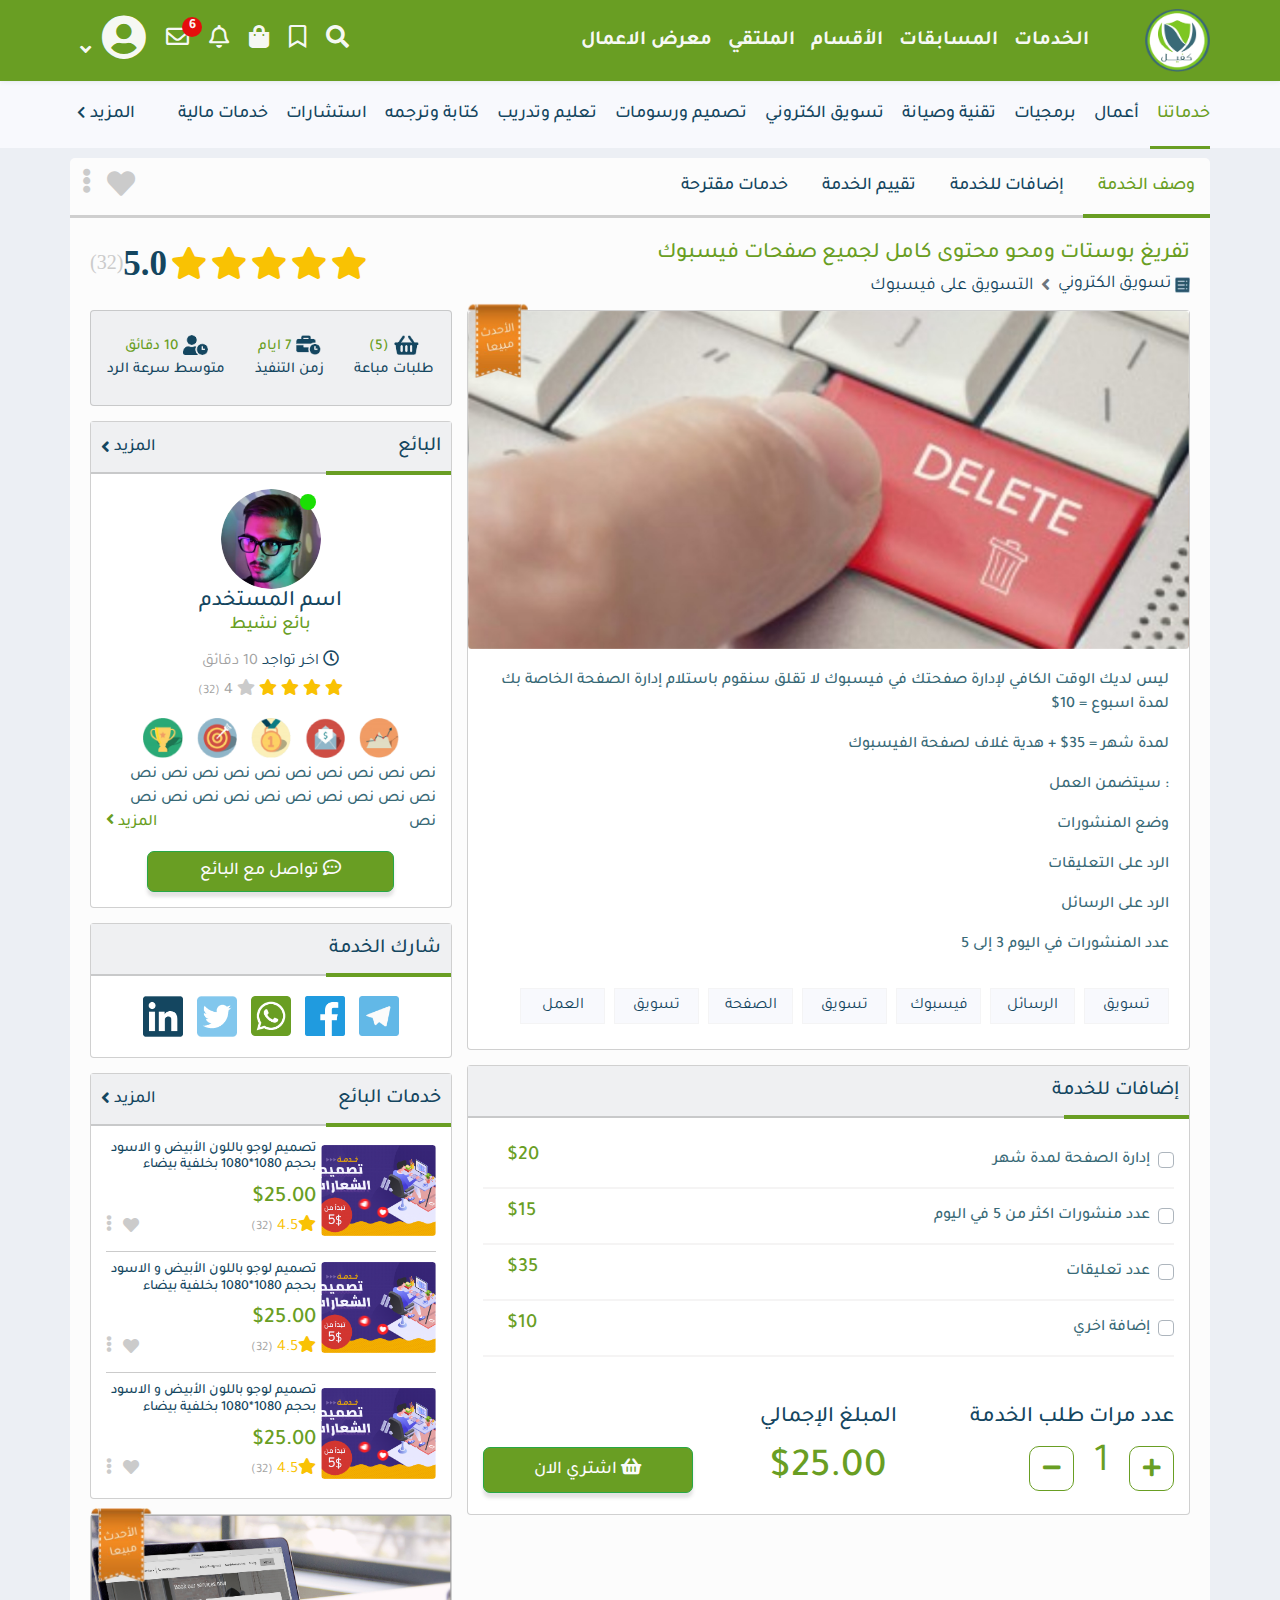
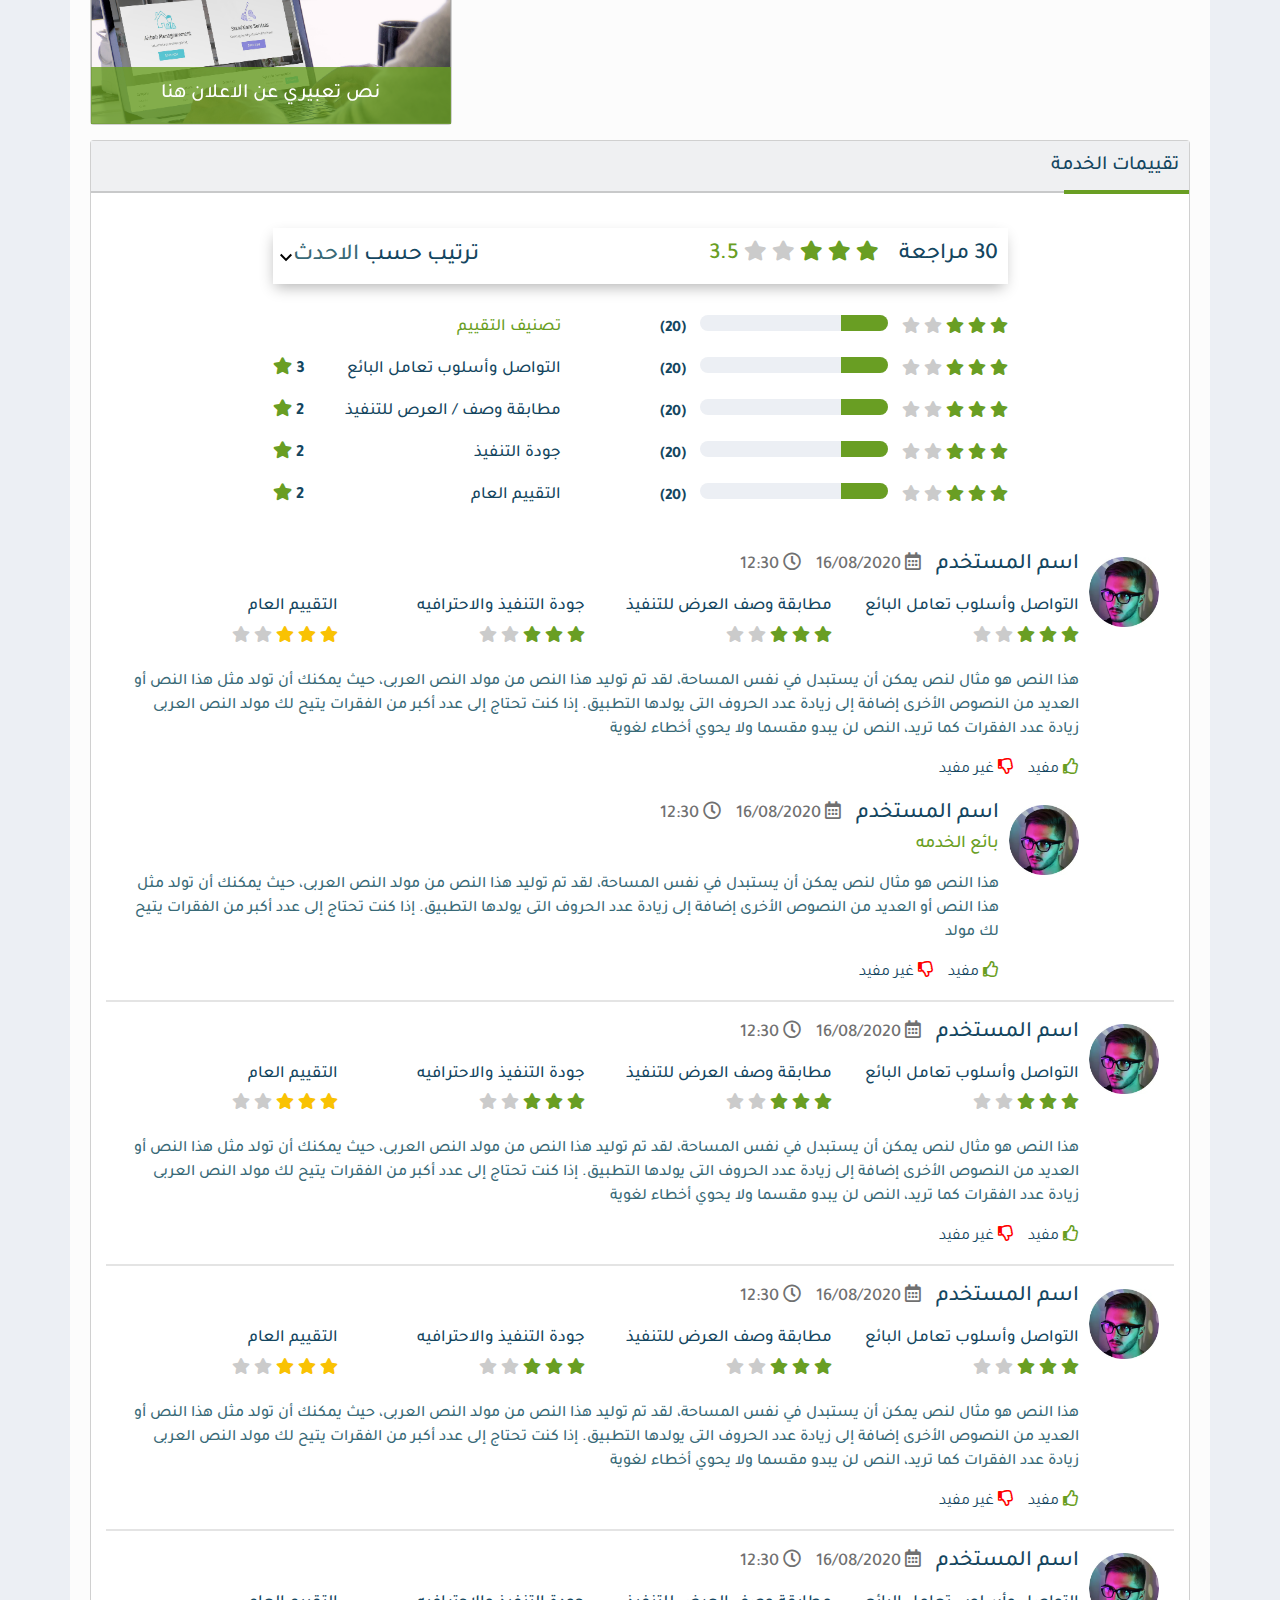
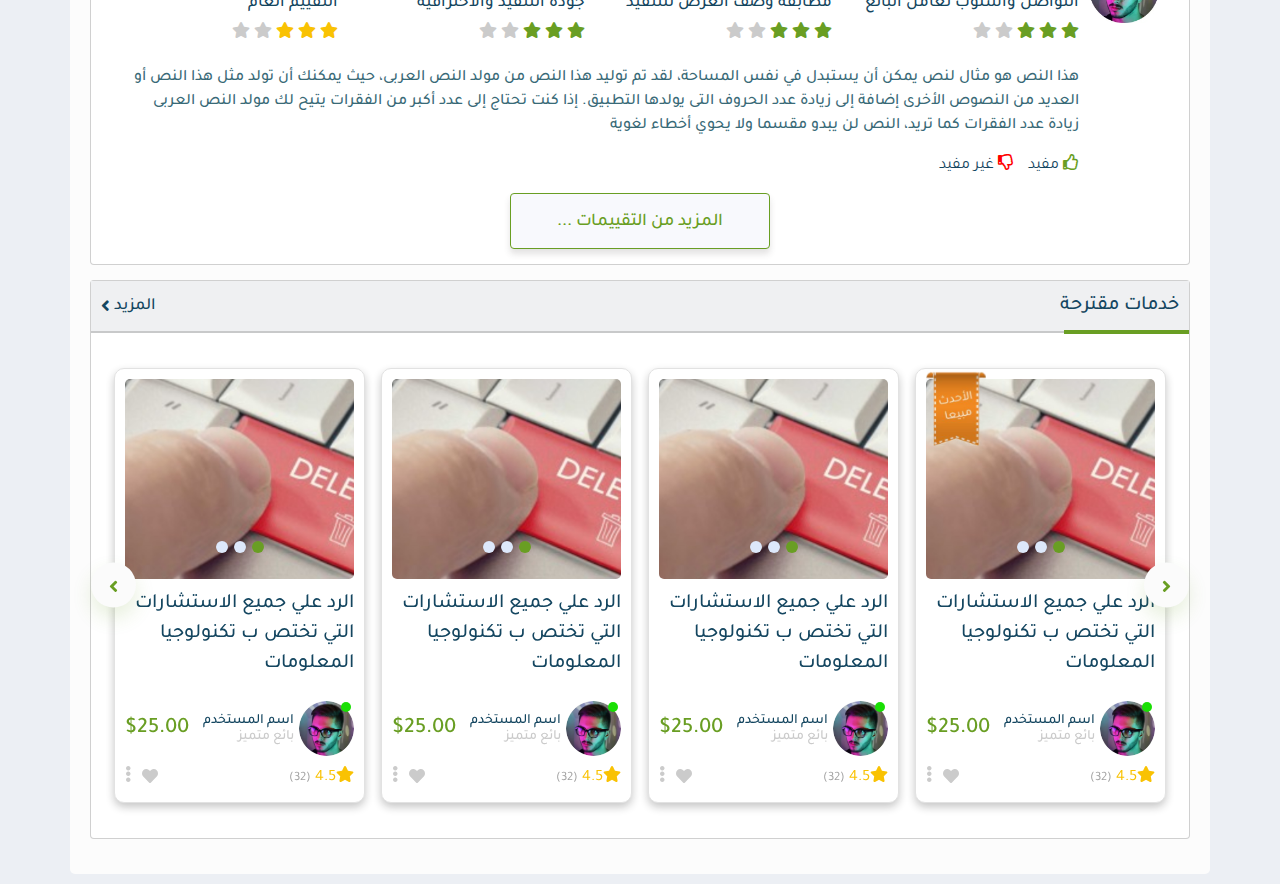
==== index.html @ f93103bc "details page files" ====
<!doctype html>
<html lang="en">

<head>
    <!-- Required meta tags -->
    <meta charset="utf-8">
    <meta name="viewport" content="width=device-width, initial-scale=1, shrink-to-fit=no">

    <!-- Bootstrap CSS -->

    <link rel="stylesheet" href="css/bootstrap.min.css">
    <link rel="stylesheet" href="css/bootstrap-rtl.css">
    <link rel="stylesheet" href="css/all.css">
    <link rel="stylesheet" href="css/slick.css">
    <link rel="stylesheet" href="css/slick-theme.css">
    <link rel="stylesheet" href="css/animate.css">
    <link rel="stylesheet" href="sass/style.css">
    <title>كفيل</title>

</head>

<body>
    <!-- start top menu section -->
    <div class="top-menu">
        <nav class="navbar navbar-expand-lg navbar-light bg-light">
            <div class="container">
                <a class="navbar-brand" href="#"><img src="images/logo.png" class="logo"></a>
                <button class="navbar-toggler" type="button" data-toggle="collapse" data-target="#navbarSupportedContent" aria-controls="navbarSupportedContent" aria-expanded="false" aria-label="Toggle navigation">
              <span class="navbar-toggler-icon"></span>
            </button>

                <div class="collapse navbar-collapse" id="navbarSupportedContent">
                    <ul class="navbar-nav ">
                        <li class="nav-item active">
                            <a class="nav-link" href="#">الخدمات <span class="sr-only">(current)</span></a>
                        </li>
                        <li class="nav-item">
                            <a class="nav-link" href="#">المسابقات</a>
                        </li>
                        <li class="nav-item">
                            <a class="nav-link" href="#">الأقسام</a>
                        </li>
                        <li class="nav-item">
                            <a class="nav-link" href="#">الملتقي</a>
                        </li>
                        <li class="nav-item">
                            <a class="nav-link" href="#">معرض الاعمال</a>
                        </li>
                    </ul>
                    <ul class="navbar-nav mr-auto align-items-center">
                        <li class="nav-item">
                            <a class="nav-link search-icon" href="#">
                                <i class="fas fa-search tooltip-icon" data-toggle="tooltip" data-placement="bottom" data-original-title="بحث"></i></a>

                        </li>
                        <li class="nav-item">
                            <a class="nav-link" href="#"><i class="far fa-bookmark tooltip-icon" data-toggle="tooltip" data-placement="bottom" title="الطلبات الوارده"></i></a>
                        </li>
                        <li class="nav-item">
                            <a class="nav-link" href="#"><i class="fas fa-shopping-bag tooltip-icon" data-toggle="tooltip" data-placement="bottom" title="المشتريات"></i></a>
                        </li>
                        <li class="nav-item">
                            <a class="nav-link" href="#"><i class="far fa-bell tooltip-icon" data-toggle="tooltip" data-placement="bottom" title="اشعارات"></i></a>
                        </li>
                        <li class="nav-item">
                            <a class="nav-link" href="#"><i class="far fa-envelope tooltip-icon" data-toggle="tooltip" data-placement="bottom" title="رسائل"></i> <span class="cart-num">6</span></a>
                        </li>
                        <li class="nav-item dropdown">
                            <a class="nav-link dropdown-toggle" href="#" id="navbarDropdown" role="button" data-toggle="dropdown" aria-haspopup="true" aria-expanded="false">
                                <i class="fas fa-user-circle tooltip-icon fa-2x" data-toggle="tooltip" data-placement="bottom" title="قائمة الرسائل"></i> <i class="fas fa-angle-down"></i>
                            </a>
                            <div class="dropdown-menu" aria-labelledby="navbarDropdown">
                                <a class="dropdown-item" href="#"><i class="fas fa-desktop"></i> لوحة التحكم</a>
                                <a class="dropdown-item" href="#"><i class="fas fa-cog"></i> اعدادات الحساب</a>
                                <a class="dropdown-item" href="#"><i class="fas fa-dollar-sign"></i>  الاعدادات الماليه</a>
                                <a class="dropdown-item" href="#"><i class="fas fa-file-invoice-dollar"></i>  التسويق بالعموله</a>
                                <a class="dropdown-item" href="#"><i class="fas fa-user"></i>  تذاكر الدعم الفنى</a>
                                <a class="dropdown-item" href="#"><i class="fas fa-plus-square"></i> اضافة خدمه </a>
                                <a class="dropdown-item" href="#"><i class="fas fa-microphone"></i>  اعلن عن الخدمه</a>
                                <a class="dropdown-item" href="#"><i class="fas fa-star"></i>  المفضله</a>
                                <a class="dropdown-item" href="#"><i class="fas fa-sign-in-alt"></i>  تسجيل الخروج</a>
                            </div>
                        </li>
                    </ul>
                </div>
            </div>
        </nav>
    </div>
    <!-- end top menu section -->

    <!-- start search form block -->
    <div class="search-form">
        <div class="container">
            <form>
                <div class="row form-group mx-0">
                    <div class="col px-0">
                        <input type="text" class="form-control" placeholder="إبحث عن الموضوع .... ">
                    </div>
                    <div class="col-md-2 col-5 px-0">
                        <div class="search-select" style="width:100%;">
                            <select>
                              <option value="0">&#xf2b9;  كل المواضيع</option>
                              <option value="1">&#xf2b9; اعمال</option>
                              <option value="2">&#xf2b9; برمجيات</option>
                              <option value="3">&#xf2b9; تقنيه وصيانه</option>
                              <option value="4">&#xf2b9; تسويق الكترونى</option>
                              <option value="5">&#xf2b9; تصميم ورسومات</option>
                              <option value="6">&#xf2b9; تعليم وتدريب</option>
                              <option value="7">&#xf2b9; كتابه وترجمه</option>
                              <option value="8">&#xf2b9; استشارات</option>
                              <option value="9">&#xf2b9; خدمات ماليه</option>
                            </select>
                        </div>
                    </div>
                    <div class="col-auto  px-0">
                        <button type="submit" class="btn btn-success"><i class="fas fa-search"></i></button>
                    </div>
                </div>
            </form>
        </div>
    </div>
    <!-- end search form block -->

    <!-- start main menu section -->
    <section class="main-menu">
        <div class="container">
            <ul>
                <li class="active"><a href="#">خدماتنا</a></li>
                <li><a href="#">أعمال</a></li>
                <li><a href="#">برمجيات</a></li>
                <li><a href="#">تقنية وصيانة</a></li>
                <li><a href="#">تسويق الكتروني</a></li>
                <li><a href="#">تصميم ورسومات</a></li>
                <li><a href="#">تعليم وتدريب</a></li>
                <li><a href="#">كتابة وترجمه</a></li>
                <li><a href="#">استشارات</a></li>
                <li><a href="#">خدمات مالية</a></li>
                <li class="dropdown larg-menu">
                    <a class="dropdown-toggle" href="#" role="button" id="dropdownMenuLink" data-toggle="dropdown" aria-haspopup="true" aria-expanded="false">
                            المزيد<i class="fas fa-chevron-left"></i>
                        </a>

                    <div class="dropdown-menu" aria-labelledby="dropdownMenuLink">
                        <a class="dropdown-item" href="#">تصنيف</a>
                        <a class="dropdown-item" href="#"> تصنيف</a>
                        <a class="dropdown-item" href="#"> تصنيف</a>
                        <a class="dropdown-item" href="#">تصنيف</a>
                    </div>
                </li>

            </ul>
        </div>
    </section>
    <!-- end main menu section -->

    <!-- start section service details -->
    <section class="service-details">
        <div class="container">
            <div class="service-container">
                <div class="tabs-head">
                    <ul>
                        <li class="active"><a href="#">وصف  الخدمة</a></li>
                        <li><a href="#add-to-service">إضافات للخدمة</a></li>
                        <li><a href="#service-reviw">تقييم الخدمة</a></li>
                        <li><a href="#suggest-serv">خدمات مقترحة</a></li>
                    </ul>
                    <div class="float-left">
                        <i class="fas fa-heart"></i>
                        <div class="dropdown">
                            <a class="btn btn-secondary dropdown-toggle" href="#" role="button" id="dropdownMenuLink" data-toggle="dropdown" aria-haspopup="true" aria-expanded="false">
                                <i class="fas fa-ellipsis-v"></i>
                            </a>

                            <div class="dropdown-menu" aria-labelledby="dropdownMenuLink">
                                <a class="dropdown-item" href="#"><i class="fas fa-heart"></i> المفضله</a>
                                <a class="dropdown-item" href="#"><i class="fas fa-plus"></i> قائمة جديدة</a>

                            </div>
                        </div>
                    </div>
                </div>
                <div class="box-content">
                    <div class="service-name">
                        <div class="right">
                            <div class="title">تفريغ بوستات ومحو محتوى كامل لجميع صفحات فيسبوك </div>
                            <!-- start page breadcrumb -->
                            <nav aria-label="breadcrumb">
                                <ol class="breadcrumb">
                                    <li class="breadcrumb-item"><a href="#"><i class="fa fa-"></i> تسويق الكتروني</a></li>
                                    <li class="breadcrumb-item active" aria-current="page">التسويق على فيسبوك</li>
                                </ol>
                            </nav>
                            <!-- start page breadcrumb -->
                        </div>

                        <!-- start service rate -->
                        <div class="float-left">
                            <div class="serv-rate">
                                <i class="fas fa-star fa-2x"></i>
                                <i class="fas fa-star fa-2x"></i>
                                <i class="fas fa-star fa-2x"></i>
                                <i class="fas fa-star fa-2x"></i>
                                <i class="fas fa-star fa-2x"></i>
                                <span class="rate-num">5.0<small>(32)</small></span>
                            </div>
                        </div>
                        <!-- end service rate -->
                    </div>
                    <div class="row">

                        <div class="col-lg-8 col-md-9 col-12">
                            <!-- start service box block -->
                            <div class="serv-block">
                                <span class="sale-icon"><img src="images/sale.png"></span>
                                <div id="main-slide" class="carousel slide carousel-fade" data-ride="carousel">
                                    <div class="carousel-inner">
                                        <div class="carousel-item active">
                                            <img src="images/slide.jpg" class="d-block w-100" alt="">
                                        </div>
                                        <div class="carousel-item">
                                            <img src="images/slide.jpg" class="d-block w-100" alt="">
                                        </div>
                                        <div class="carousel-item">
                                            <img src="images/slide.jpg" class="d-block w-100" alt="">
                                        </div>
                                    </div>
                                    <a class="carousel-control-prev" href="#main-slide" role="button" data-slide="prev">
                                        <i class="fas fa-angle-right"></i>
                                        <span class="sr-only">Previous</span>
                                    </a>
                                    <a class="carousel-control-next" href="#main-slide" role="button" data-slide="next">
                                        <i class="fas fa-angle-left"></i>
                                        <span class="sr-only">Next</span>
                                    </a>
                                </div>
                                <div class="content">
                                    <p>
                                        ليس لديك الوقت الكافي لإدارة صفحتك في فيسبوك لا تقلق سنقوم باستلام إدارة الصفحة الخاصة بك لمدة اسبوع = 10$
                                    </p>
                                    <p>لمدة شهر = 35$ + هدية غلاف لصفحة الفيسبوك</p>
                                    <p>: سيتضمن العمل</p>
                                    <p>وضع المنشورات</p>
                                    <p>الرد على التعليقات</p>
                                    <p>الرد على الرسائل</p>
                                    <p>عدد المنشورات في اليوم 3 إلى 5</p>
                                    <div class="seo-words">
                                        <span>تسويق</span>
                                        <span>الرسائل</span>
                                        <span>فيسبوك </span>
                                        <span>تسويق</span>
                                        <span>الصفحة</span>
                                        <span>تسويق</span>
                                        <span>العمل</span>
                                    </div>
                                </div>
                            </div>
                            <!-- end service box block -->

                            <!-- start service box block -->
                            <div class="serv-block" id="add-to-service">
                                <div class="serv-head">إضافات للخدمة</div>
                                <div class="serv-content">
                                    <form>
                                        <div class="custom-control custom-checkbox">
                                            <input type="checkbox" class="custom-control-input" id="serv1">
                                            <label class="custom-control-label" for="serv1">إدارة الصفحة لمدة شهر <span class="float-left">$20</span></label>
                                        </div>
                                        <div class="custom-control custom-checkbox">
                                            <input type="checkbox" class="custom-control-input" id="serv2">
                                            <label class="custom-control-label" for="serv2">عدد منشورات اكثر من 5 في اليوم <span class="float-left">$15</span></label>
                                        </div>
                                        <div class="custom-control custom-checkbox">
                                            <input type="checkbox" class="custom-control-input" id="serv3">
                                            <label class="custom-control-label" for="serv3">عدد تعليقات <span class="float-left">$35</span></label>
                                        </div>
                                        <div class="custom-control custom-checkbox">
                                            <input type="checkbox" class="custom-control-input" id="serv4">
                                            <label class="custom-control-label" for="serv4">إضافة اخري <span class="float-left">$10</span></label>
                                        </div>
                                        <div class="row pt-5 align-items-center">
                                            <div class="col-md-4  col-12">
                                                <h3>عدد مرات طلب الخدمة</h3>
                                                <div class="add-serv">
                                                    <span class="add-more">
                                                    <span class="qt-plus"><i class="fas fa-plus"></i></span>
                                                    <span class="qt">1</span>
                                                    <span class="qt-minus"><i class="fas fa-minus"></i></span>
                                                    </span>
                                                </div>
                                            </div>
                                            <div class="col-md-4  col-12 text-center">
                                                <h3>المبلغ الإجمالي</h3>
                                                <div class="price">$25.00</div>
                                            </div>
                                            <div class="col-md-4  col-12 no-title">
                                                <button type="submit" class="btn btn-success w-100"><i class="fas fa-shopping-basket"></i> اشتري الان</button>
                                            </div>
                                        </div>
                                    </form>
                                </div>
                            </div>
                            <!-- end service box block -->
                        </div>
                        <div class="col-lg-4 col-md-3 col-12 pr-md-0">
                            <div class="serv-block bg-dark py-md-4 py-3 ">
                                <div class="row mx-0 small-gap justify-content-center">
                                    <div class="col-auto">
                                        <div class="serv-deadline">
                                            <img src="images/bag.png"><span>(5)</span>
                                            <span class="w-100">طلبات مباعة</span>
                                        </div>
                                    </div>
                                    <div class="col-auto">
                                        <div class="serv-deadline">
                                            <img src="images/time.png"><span>7 ايام</span>
                                            <span class="w-100">زمن التنفيذ</span>
                                        </div>
                                    </div>
                                    <div class="col-auto">
                                        <div class="serv-deadline">
                                            <img src="images/user-time.png"><span>10 دقائق</span>
                                            <span class="w-100">متوسط سرعة الرد</span>
                                        </div>
                                    </div>
                                </div>
                            </div>
                            <div class="serv-block ">
                                <div class="serv-head">
                                    البائع <span class="float-left">المزيد <i class="fas fa-angle-left"></i></span>
                                </div>
                                <div class="serv-content text-center">
                                    <div class="user-img">
                                        <span class="relative">
                                        <img src="images/img.jpg"><span class="active"></span>
                                        </span>
                                    </div>
                                    <h3>اسم المستخدم <span class="user-type">بائع نشيط</span></h3>

                                    <div class="time-active">
                                        <i class="far fa-clock"></i> اخر تواجد <span>10 دقائق</span>
                                    </div>
                                    <div class="freelancer-rate">
                                        <i class="fas fa-star"></i>
                                        <i class="fas fa-star"></i>
                                        <i class="fas fa-star"></i>
                                        <i class="fas fa-star"></i>
                                        <i class="fas fa-star gray"></i>
                                        <span>4 <small>(32)</small></span>
                                    </div>
                                    <div class="qualified">
                                        <img src="images/icon1.png" data-toggle="tooltip" data-placement="bottom" data-original-title="وصف">
                                        <img src="images/icon2.png" data-toggle="tooltip" data-placement="bottom" data-original-title="وصف">
                                        <img src="images/icon3.png" data-toggle="tooltip" data-placement="bottom" data-original-title="وصف">
                                        <img src="images/icon4.png" data-toggle="tooltip" data-placement="bottom" data-original-title="وصف">
                                        <img src="images/icon5.png" data-toggle="tooltip" data-placement="bottom" data-original-title="وصف">
                                    </div>
                                    <p class="text-right">
                                        نص نص نص نص نص نص نص نص نص نص نص نص نص نص نص نص نص نص نص نص نص
                                        <a href="#" class="float-left">المزيد <i class="fas fa-angle-left"></i></a>
                                    </p>
                                    <a href="#" class="btn btn-success w-75"><i class="far fa-comment-dots"></i> تواصل مع البائع</a>
                                </div>
                            </div>
                            <div class="serv-block">
                                <div class="serv-head">
                                    شارك الخدمة
                                </div>
                                <div class="serv-content text-center share-icons">
                                    <img src="images/telegram.png">
                                    <img src="images/face.png">
                                    <img src="images/whats.png">
                                    <img src="images/twitter.png">
                                    <img src="images/linked.png">
                                </div>
                            </div>
                            <div class="serv-block">
                                <div class="serv-head">
                                    خدمات البائع <span class="float-left">المزيد <i class="fas fa-angle-left"></i></span>
                                </div>
                                <div class="serv-content">
                                    <div class="freelancer-serv">
                                        <div class="row align-items-center">
                                            <div class="col-auto">
                                                <img src="images/img2.png">
                                            </div>
                                            <div class="col">
                                                <h4>تصميم لوجو باللون الأبيض و الاسود بحجم 1080*1080 بخلفية بيضاء</h4>
                                                <span class="price">$25.00</span>
                                                <div class="serv-rate">
                                                    <i class="fas fa-star"></i>4.5 <small>(32)</small>
                                                    <div class="float-left">
                                                        <i class="fas fa-heart"></i>
                                                        <div class="dropdown">
                                                            <a class="btn btn-secondary dropdown-toggle" href="#" role="button" id="dropdownMenuLink" data-toggle="dropdown" aria-haspopup="true" aria-expanded="false">
                                                                <i class="fas fa-ellipsis-v"></i>
                                                            </a>

                                                            <div class="dropdown-menu" aria-labelledby="dropdownMenuLink">
                                                                <a class="dropdown-item" href="#"><i class="fas fa-heart"></i> المفضله</a>
                                                                <a class="dropdown-item" href="#"><i class="fas fa-plus"></i> قائمة جديدة</a>

                                                            </div>
                                                        </div>
                                                    </div>

                                                </div>
                                            </div>
                                        </div>
                                    </div>
                                    <div class="freelancer-serv">
                                        <div class="row">
                                            <div class="col-auto">
                                                <img src="images/img2.png">
                                            </div>
                                            <div class="col">
                                                <h4>تصميم لوجو باللون الأبيض و الاسود بحجم 1080*1080 بخلفية بيضاء</h4>
                                                <span class="price">$25.00</span>
                                                <div class="serv-rate">
                                                    <i class="fas fa-star"></i>4.5 <small>(32)</small>
                                                    <div class="float-left">
                                                        <i class="fas fa-heart"></i>
                                                        <div class="dropdown">
                                                            <a class="btn btn-secondary dropdown-toggle" href="#" role="button" id="dropdownMenuLink" data-toggle="dropdown" aria-haspopup="true" aria-expanded="false">
                                                                <i class="fas fa-ellipsis-v"></i>
                                                            </a>

                                                            <div class="dropdown-menu" aria-labelledby="dropdownMenuLink">
                                                                <a class="dropdown-item" href="#"><i class="fas fa-heart"></i> المفضله</a>
                                                                <a class="dropdown-item" href="#"><i class="fas fa-plus"></i> قائمة جديدة</a>

                                                            </div>
                                                        </div>
                                                    </div>

                                                </div>
                                            </div>
                                        </div>
                                    </div>
                                    <div class="freelancer-serv">
                                        <div class="row align-items-center">
                                            <div class="col-auto">
                                                <img src="images/img2.png">
                                            </div>
                                            <div class="col">
                                                <h4>تصميم لوجو باللون الأبيض و الاسود بحجم 1080*1080 بخلفية بيضاء</h4>
                                                <span class="price">$25.00</span>
                                                <div class="serv-rate">
                                                    <i class="fas fa-star"></i>4.5 <small>(32)</small>
                                                    <div class="float-left">
                                                        <i class="fas fa-heart"></i>
                                                        <div class="dropdown">
                                                            <a class="btn btn-secondary dropdown-toggle" href="#" role="button" id="dropdownMenuLink" data-toggle="dropdown" aria-haspopup="true" aria-expanded="false">
                                                                <i class="fas fa-ellipsis-v"></i>
                                                            </a>

                                                            <div class="dropdown-menu" aria-labelledby="dropdownMenuLink">
                                                                <a class="dropdown-item" href="#"><i class="fas fa-heart"></i> المفضله</a>
                                                                <a class="dropdown-item" href="#"><i class="fas fa-plus"></i> قائمة جديدة</a>

                                                            </div>
                                                        </div>
                                                    </div>

                                                </div>
                                            </div>
                                        </div>
                                    </div>
                                </div>
                            </div>
                            <div class="serv-block">
                                <span class="sale-icon"><img src="images/sale.png"></span>
                                <div id="slider2" class="carousel slide carousel-fade" data-ride="carousel">
                                    <div class="carousel-inner">
                                        <div class="carousel-item active">
                                            <img src="images/img3.png" class="d-block w-100" alt="">
                                            <div class="carousel-caption">
                                                <h5>نص تعبيري عن الاعلان هنا</h5>
                                            </div>
                                        </div>
                                        <div class="carousel-item">
                                            <img src="images/img3.png" class="d-block w-100" alt="">
                                            <div class="carousel-caption">
                                                <h5>نص تعبيري عن الاعلان هنا</h5>
                                            </div>
                                        </div>
                                        <div class="carousel-item">
                                            <img src="images/img3.png" class="d-block w-100" alt="">
                                            <div class="carousel-caption">
                                                <h5>نص تعبيري عن الاعلان هنا</h5>
                                            </div>
                                        </div>
                                    </div>
                                    <a class="carousel-control-prev" href="#slider2" role="button" data-slide="prev">
                                        <i class="fas fa-angle-right"></i>
                                        <span class="sr-only">Previous</span>
                                    </a>
                                    <a class="carousel-control-next" href="#slider2" role="button" data-slide="next">
                                        <i class="fas fa-angle-left"></i>
                                        <span class="sr-only">Next</span>
                                    </a>
                                </div>
                            </div>
                        </div>
                    </div>
                    <!-- start comments block -->
                    <div class="serv-block">
                        <div class="serv-head" id="service-reviw">
                            تقييمات الخدمة
                        </div>
                        <div class="serv-content">
                            <div class="rating-block">
                                <div class="rate-head">
                                    30 مراجعة
                                    <div class="rating">
                                        <i class="fas fa-star"></i>
                                        <i class="fas fa-star"></i>
                                        <i class="fas fa-star"></i>
                                        <i class="fas fa-star gray"></i>
                                        <i class="fas fa-star gray"></i> 3.5
                                    </div>
                                    <div class="float-left">
                                        ترتيب حسب


                                        <div class="cont_select_center">

                                            <!-- Custom select structure -->
                                            <div class="select_mate" data-mate-select="active">
                                                <select name="" onchange="" onclick="return false;" id="">
                                                    <option value="new">الاحدث</option>
                                                    <option value="old">الاقدم</option>
                                          </select>
                                                <p class="selecionado_opcion" onclick="open_select(this)"></p><span onclick="open_select(this)" class="icon_select_mate"><svg fill="#000000" height="24" viewBox="0 0 24 24" width="24" xmlns="http://www.w3.org/2000/svg">
                                            <path d="M7.41 7.84L12 12.42l4.59-4.58L18 9.25l-6 6-6-6z"/>
                                            <path d="M0-.75h24v24H0z" fill="none"/>
                                        </svg></span>
                                                <div class="cont_list_select_mate">
                                                    <ul class="cont_select_int"> </ul>
                                                </div>
                                            </div>
                                            <!-- Custom select structure -->


                                        </div>
                                        <!-- End div center   -->

                                    </div>
                                </div>
                                <div class="row pt-3">
                                    <div class="col-md-6 col-12  offset-lg-1">
                                        <div class="rate-progress">
                                            <i class="fas fa-star"></i>
                                            <i class="fas fa-star"></i>
                                            <i class="fas fa-star"></i>
                                            <i class="fas fa-star gray"></i>
                                            <i class="fas fa-star gray"></i>
                                            <div class="progress">
                                                <div class="progress-bar" role="progressbar" style="width: 25%" aria-valuenow="25" aria-valuemin="0" aria-valuemax="100"></div>
                                            </div>
                                            <span>(20)</span>
                                        </div>

                                    </div>
                                    <div class="col-lg-5 col-md-6 col-12">
                                        <span class="rate-desc green-text">تصنيف التقييم</span>
                                    </div>
                                </div>
                                <div class="row pt-3">
                                    <div class="col-md-6 col-12  offset-lg-1">
                                        <div class="rate-progress">
                                            <i class="fas fa-star"></i>
                                            <i class="fas fa-star"></i>
                                            <i class="fas fa-star"></i>
                                            <i class="fas fa-star gray"></i>
                                            <i class="fas fa-star gray"></i>
                                            <div class="progress">
                                                <div class="progress-bar" role="progressbar" style="width: 25%" aria-valuenow="25" aria-valuemin="0" aria-valuemax="100"></div>
                                            </div>
                                            <span>(20)</span>
                                        </div>

                                    </div>
                                    <div class="col-lg-5 col-md-6 col-12">
                                        <span class="rate-desc">التواصل وأسلوب تعامل البائع <span class="float-left">3 <i class="fas fa-star"></i></span></span>
                                    </div>
                                </div>
                                <div class="row pt-3">
                                    <div class="col-md-6 col-12  offset-lg-1">
                                        <div class="rate-progress">
                                            <i class="fas fa-star"></i>
                                            <i class="fas fa-star"></i>
                                            <i class="fas fa-star"></i>
                                            <i class="fas fa-star gray"></i>
                                            <i class="fas fa-star gray"></i>
                                            <div class="progress">
                                                <div class="progress-bar" role="progressbar" style="width: 25%" aria-valuenow="25" aria-valuemin="0" aria-valuemax="100"></div>
                                            </div>
                                            <span>(20)</span>
                                        </div>

                                    </div>
                                    <div class="col-lg-5 col-md-6 col-12 ">
                                        <span class="rate-desc">مطابقة وصف / العرص للتنفيذ <span class="float-left">2 <i class="fas fa-star"></i></span></span>
                                    </div>
                                </div>
                                <div class="row pt-3">
                                    <div class="col-md-6 col-12  offset-lg-1">
                                        <div class="rate-progress">
                                            <i class="fas fa-star"></i>
                                            <i class="fas fa-star"></i>
                                            <i class="fas fa-star"></i>
                                            <i class="fas fa-star gray"></i>
                                            <i class="fas fa-star gray"></i>
                                            <div class="progress">
                                                <div class="progress-bar" role="progressbar" style="width: 25%" aria-valuenow="25" aria-valuemin="0" aria-valuemax="100"></div>
                                            </div>
                                            <span>(20)</span>
                                        </div>

                                    </div>
                                    <div class="col-lg-5 col-md-6 col-12">
                                        <span class="rate-desc">جودة التنفيذ <span class="float-left">2 <i class="fas fa-star"></i></span></span>
                                    </div>
                                </div>
                                <div class="row pt-3">
                                    <div class="col-md-6 col-12  offset-lg-1">
                                        <div class="rate-progress">
                                            <i class="fas fa-star"></i>
                                            <i class="fas fa-star"></i>
                                            <i class="fas fa-star"></i>
                                            <i class="fas fa-star gray"></i>
                                            <i class="fas fa-star gray"></i>
                                            <div class="progress">
                                                <div class="progress-bar" role="progressbar" style="width: 25%" aria-valuenow="25" aria-valuemin="0" aria-valuemax="100"></div>
                                            </div>
                                            <span>(20)</span>
                                        </div>

                                    </div>
                                    <div class="col-lg-5 col-md-6 col-12">
                                        <span class="rate-desc">التقييم العام <span class="float-left">2 <i class="fas fa-star"></i></span></span>
                                    </div>
                                </div>
                            </div>

                            <!-- start comment block -->
                            <div class="comment-block">
                                <div class="row">
                                    <img src="images/img.jpg" class="col-auto">
                                    <div class="col">
                                        <div class="name">اسم المستخدم
                                            <span class="comment-time"> <i class="far fa-calendar-alt"></i> 16/08/2020</span>
                                            <span class="comment-time"> <i class="far fa-clock"></i> 12:30</span>
                                        </div>
                                        <div class="final-rate">
                                            <div class="row">
                                                <div class="col-md-3 col-6">
                                                    <h4>التواصل وأسلوب تعامل البائع</h4>
                                                    <div class="rating">
                                                        <i class="fas fa-star"></i>
                                                        <i class="fas fa-star"></i>
                                                        <i class="fas fa-star"></i>
                                                        <i class="fas fa-star gray"></i>
                                                        <i class="fas fa-star gray"></i>
                                                    </div>
                                                </div>
                                                <div class="col-md-3 col-6">
                                                    <h4>مطابقة وصف العرض للتنفيذ</h4>
                                                    <div class="rating">
                                                        <i class="fas fa-star"></i>
                                                        <i class="fas fa-star"></i>
                                                        <i class="fas fa-star"></i>
                                                        <i class="fas fa-star gray"></i>
                                                        <i class="fas fa-star gray"></i>
                                                    </div>
                                                </div>
                                                <div class="col-md-3 col-6">
                                                    <h4>جودة التنفيذ والاحترافيه </h4>
                                                    <div class="rating">
                                                        <i class="fas fa-star"></i>
                                                        <i class="fas fa-star"></i>
                                                        <i class="fas fa-star"></i>
                                                        <i class="fas fa-star gray"></i>
                                                        <i class="fas fa-star gray"></i>
                                                    </div>
                                                </div>
                                                <div class="col-md-3 col-6 orange-text">
                                                    <h4>التقييم العام</h4>
                                                    <div class="rating">
                                                        <i class="fas fa-star"></i>
                                                        <i class="fas fa-star"></i>
                                                        <i class="fas fa-star"></i>
                                                        <i class="fas fa-star gray"></i>
                                                        <i class="fas fa-star gray"></i>
                                                    </div>
                                                </div>
                                            </div>
                                        </div>
                                        <p>
                                            هذا النص هو مثال لنص يمكن أن يستبدل في نفس المساحة، لقد تم توليد هذا النص من مولد النص العربى، حيث يمكنك أن تولد مثل هذا النص أو العديد من النصوص الأخرى إضافة إلى زيادة عدد الحروف التى يولدها التطبيق. إذا كنت تحتاج إلى عدد أكبر من الفقرات يتيح لك مولد
                                            النص العربى زيادة عدد الفقرات كما تريد، النص لن يبدو مقسما ولا يحوي أخطاء لغوية
                                        </p>
                                        <div class="user-opinion">
                                            <span class="up"><i class="far fa-thumbs-up"></i> مفيد</span>
                                            <span class="down"><i class="far fa-thumbs-down"></i> غير مفيد</span>
                                        </div>
                                        <!-- start freelancer comments -->
                                        <div class="row mt-3">
                                            <img src="images/img.jpg" class="col-auto">
                                            <div class="col">
                                                <div class="name">اسم المستخدم
                                                    <span class="comment-time"> <i class="far fa-calendar-alt"></i> 16/08/2020</span>
                                                    <span class="comment-time"> <i class="far fa-clock"></i> 12:30</span>
                                                    <span class="serv-freelancer">بائع الخدمه</span>
                                                </div>

                                                <p>
                                                    هذا النص هو مثال لنص يمكن أن يستبدل في نفس المساحة، لقد تم توليد هذا النص من مولد النص العربى، حيث يمكنك أن تولد مثل هذا النص أو العديد من النصوص الأخرى إضافة إلى زيادة عدد الحروف التى يولدها التطبيق. إذا كنت تحتاج إلى عدد أكبر من الفقرات يتيح لك مولد

                                                </p>
                                                <div class="user-opinion">
                                                    <span class="up"><i class="far fa-thumbs-up"></i> مفيد</span>
                                                    <span class="down"><i class="far fa-thumbs-down"></i> غير مفيد</span>
                                                </div>
                                            </div>
                                        </div>
                                        <!-- end freelancer comments -->
                                    </div>
                                </div>
                            </div>
                            <!-- end comment block -->
                            <!-- start comment block -->
                            <div class="comment-block">
                                <div class="row">
                                    <img src="images/img.jpg" class="col-auto">
                                    <div class="col">
                                        <div class="name">اسم المستخدم
                                            <span class="comment-time"> <i class="far fa-calendar-alt"></i> 16/08/2020</span>
                                            <span class="comment-time"> <i class="far fa-clock"></i> 12:30</span>
                                        </div>
                                        <div class="final-rate">
                                            <div class="row">
                                                <div class="col-md-3 col-6">
                                                    <h4>التواصل وأسلوب تعامل البائع</h4>
                                                    <div class="rating">
                                                        <i class="fas fa-star"></i>
                                                        <i class="fas fa-star"></i>
                                                        <i class="fas fa-star"></i>
                                                        <i class="fas fa-star gray"></i>
                                                        <i class="fas fa-star gray"></i>
                                                    </div>
                                                </div>
                                                <div class="col-md-3 col-6">
                                                    <h4>مطابقة وصف العرض للتنفيذ</h4>
                                                    <div class="rating">
                                                        <i class="fas fa-star"></i>
                                                        <i class="fas fa-star"></i>
                                                        <i class="fas fa-star"></i>
                                                        <i class="fas fa-star gray"></i>
                                                        <i class="fas fa-star gray"></i>
                                                    </div>
                                                </div>
                                                <div class="col-md-3 col-6">
                                                    <h4>جودة التنفيذ والاحترافيه </h4>
                                                    <div class="rating">
                                                        <i class="fas fa-star"></i>
                                                        <i class="fas fa-star"></i>
                                                        <i class="fas fa-star"></i>
                                                        <i class="fas fa-star gray"></i>
                                                        <i class="fas fa-star gray"></i>
                                                    </div>
                                                </div>
                                                <div class="col-md-3 col-6 orange-text">
                                                    <h4>التقييم العام</h4>
                                                    <div class="rating">
                                                        <i class="fas fa-star"></i>
                                                        <i class="fas fa-star"></i>
                                                        <i class="fas fa-star"></i>
                                                        <i class="fas fa-star gray"></i>
                                                        <i class="fas fa-star gray"></i>
                                                    </div>
                                                </div>
                                            </div>
                                        </div>
                                        <p>
                                            هذا النص هو مثال لنص يمكن أن يستبدل في نفس المساحة، لقد تم توليد هذا النص من مولد النص العربى، حيث يمكنك أن تولد مثل هذا النص أو العديد من النصوص الأخرى إضافة إلى زيادة عدد الحروف التى يولدها التطبيق. إذا كنت تحتاج إلى عدد أكبر من الفقرات يتيح لك مولد
                                            النص العربى زيادة عدد الفقرات كما تريد، النص لن يبدو مقسما ولا يحوي أخطاء لغوية
                                        </p>
                                        <div class="user-opinion">
                                            <span class="up"><i class="far fa-thumbs-up"></i> مفيد</span>
                                            <span class="down"><i class="far fa-thumbs-down"></i> غير مفيد</span>
                                        </div>
                                    </div>
                                </div>
                            </div>
                            <!-- end comment block -->
                            <!-- start comment block -->
                            <div class="comment-block">
                                <div class="row">
                                    <img src="images/img.jpg" class="col-auto">
                                    <div class="col">
                                        <div class="name">اسم المستخدم
                                            <span class="comment-time"> <i class="far fa-calendar-alt"></i> 16/08/2020</span>
                                            <span class="comment-time"> <i class="far fa-clock"></i> 12:30</span>
                                        </div>
                                        <div class="final-rate">
                                            <div class="row">
                                                <div class="col-md-3 col-6">
                                                    <h4>التواصل وأسلوب تعامل البائع</h4>
                                                    <div class="rating">
                                                        <i class="fas fa-star"></i>
                                                        <i class="fas fa-star"></i>
                                                        <i class="fas fa-star"></i>
                                                        <i class="fas fa-star gray"></i>
                                                        <i class="fas fa-star gray"></i>
                                                    </div>
                                                </div>
                                                <div class="col-md-3 col-6">
                                                    <h4>مطابقة وصف العرض للتنفيذ</h4>
                                                    <div class="rating">
                                                        <i class="fas fa-star"></i>
                                                        <i class="fas fa-star"></i>
                                                        <i class="fas fa-star"></i>
                                                        <i class="fas fa-star gray"></i>
                                                        <i class="fas fa-star gray"></i>
                                                    </div>
                                                </div>
                                                <div class="col-md-3 col-6">
                                                    <h4>جودة التنفيذ والاحترافيه </h4>
                                                    <div class="rating">
                                                        <i class="fas fa-star"></i>
                                                        <i class="fas fa-star"></i>
                                                        <i class="fas fa-star"></i>
                                                        <i class="fas fa-star gray"></i>
                                                        <i class="fas fa-star gray"></i>
                                                    </div>
                                                </div>
                                                <div class="col-md-3 col-6 orange-text">
                                                    <h4>التقييم العام</h4>
                                                    <div class="rating">
                                                        <i class="fas fa-star"></i>
                                                        <i class="fas fa-star"></i>
                                                        <i class="fas fa-star"></i>
                                                        <i class="fas fa-star gray"></i>
                                                        <i class="fas fa-star gray"></i>
                                                    </div>
                                                </div>
                                            </div>
                                        </div>
                                        <p>
                                            هذا النص هو مثال لنص يمكن أن يستبدل في نفس المساحة، لقد تم توليد هذا النص من مولد النص العربى، حيث يمكنك أن تولد مثل هذا النص أو العديد من النصوص الأخرى إضافة إلى زيادة عدد الحروف التى يولدها التطبيق. إذا كنت تحتاج إلى عدد أكبر من الفقرات يتيح لك مولد
                                            النص العربى زيادة عدد الفقرات كما تريد، النص لن يبدو مقسما ولا يحوي أخطاء لغوية
                                        </p>
                                        <div class="user-opinion">
                                            <span class="up"><i class="far fa-thumbs-up"></i> مفيد</span>
                                            <span class="down"><i class="far fa-thumbs-down"></i> غير مفيد</span>
                                        </div>
                                    </div>
                                </div>
                            </div>
                            <!-- end comment block -->
                            <!-- start comment block -->
                            <div class="comment-block">
                                <div class="row">
                                    <img src="images/img.jpg" class="col-auto">
                                    <div class="col">
                                        <div class="name">اسم المستخدم
                                            <span class="comment-time"> <i class="far fa-calendar-alt"></i> 16/08/2020</span>
                                            <span class="comment-time"> <i class="far fa-clock"></i> 12:30</span>
                                        </div>
                                        <div class="final-rate">
                                            <div class="row">
                                                <div class="col-md-3 col-6">
                                                    <h4>التواصل وأسلوب تعامل البائع</h4>
                                                    <div class="rating">
                                                        <i class="fas fa-star"></i>
                                                        <i class="fas fa-star"></i>
                                                        <i class="fas fa-star"></i>
                                                        <i class="fas fa-star gray"></i>
                                                        <i class="fas fa-star gray"></i>
                                                    </div>
                                                </div>
                                                <div class="col-md-3 col-6">
                                                    <h4>مطابقة وصف العرض للتنفيذ</h4>
                                                    <div class="rating">
                                                        <i class="fas fa-star"></i>
                                                        <i class="fas fa-star"></i>
                                                        <i class="fas fa-star"></i>
                                                        <i class="fas fa-star gray"></i>
                                                        <i class="fas fa-star gray"></i>
                                                    </div>
                                                </div>
                                                <div class="col-md-3 col-6">
                                                    <h4>جودة التنفيذ والاحترافيه </h4>
                                                    <div class="rating">
                                                        <i class="fas fa-star"></i>
                                                        <i class="fas fa-star"></i>
                                                        <i class="fas fa-star"></i>
                                                        <i class="fas fa-star gray"></i>
                                                        <i class="fas fa-star gray"></i>
                                                    </div>
                                                </div>
                                                <div class="col-md-3 col-6 orange-text">
                                                    <h4>التقييم العام</h4>
                                                    <div class="rating">
                                                        <i class="fas fa-star"></i>
                                                        <i class="fas fa-star"></i>
                                                        <i class="fas fa-star"></i>
                                                        <i class="fas fa-star gray"></i>
                                                        <i class="fas fa-star gray"></i>
                                                    </div>
                                                </div>
                                            </div>
                                        </div>
                                        <p>
                                            هذا النص هو مثال لنص يمكن أن يستبدل في نفس المساحة، لقد تم توليد هذا النص من مولد النص العربى، حيث يمكنك أن تولد مثل هذا النص أو العديد من النصوص الأخرى إضافة إلى زيادة عدد الحروف التى يولدها التطبيق. إذا كنت تحتاج إلى عدد أكبر من الفقرات يتيح لك مولد
                                            النص العربى زيادة عدد الفقرات كما تريد، النص لن يبدو مقسما ولا يحوي أخطاء لغوية
                                        </p>
                                        <div class="user-opinion">
                                            <span class="up"><i class="far fa-thumbs-up"></i> مفيد</span>
                                            <span class="down"><i class="far fa-thumbs-down"></i> غير مفيد</span>
                                        </div>
                                    </div>
                                </div>
                            </div>
                            <!-- end comment block -->

                            <!-- start load more coments block -->
                            <div class="load-more text-center">
                                <button class="btn btn-outline-success">المزيد من التقييمات ...</button>
                            </div>
                            <!-- end load more coments block -->
                        </div>
                    </div>
                    <!-- end comments block -->

                    <!-- start suggested services block-->
                    <div class="serv-block " id="suggest-serv">
                        <div class="serv-head">
                            خدمات مقترحة
                            <span class="float-left">المزيد <i class="fas fa-angle-left"></i></span>
                        </div>
                        <div class="serv-content text-center">
                            <div class="suggest-slider">
                                <div>
                                    <div class="card">
                                        <div class="serv-imgs">
                                            <span class="sale-icon"><img src="images/sale.png"></span>
                                            <div id="service-slider1" class="carousel slide" data-ride="carousel">
                                                <ol class="carousel-indicators">
                                                    <li data-target="#service-slider1" data-slide-to="0" class="active"></li>
                                                    <li data-target="#service-slider1" data-slide-to="1"></li>
                                                    <li data-target="#service-slider1" data-slide-to="2"></li>
                                                </ol>
                                                <div class="carousel-inner">
                                                    <div class="carousel-item active">
                                                        <img src="images/slide.jpg" class="w-100" alt="...">
                                                    </div>
                                                    <div class="carousel-item">
                                                        <img src="images/img2.png" class="w-100" alt="...">
                                                    </div>
                                                    <div class="carousel-item">
                                                        <img src="images/img3.png" class="d-block w-100" alt="...">
                                                    </div>
                                                </div>
                                                <a class="carousel-control-prev" href="#service-slider1" role="button" data-slide="prev">
                                                    <i class="fas fa-angle-right"></i>
                                                    <span class="sr-only">Previous</span>
                                                </a>
                                                <a class="carousel-control-next" href="#service-slider1" role="button" data-slide="next">
                                                    <i class="fas fa-angle-left"></i>
                                                    <span class="sr-only">Next</span>
                                                </a>
                                            </div>
                                        </div>
                                        <div class="card-title">الرد علي جميع الاستشارات التي تختص ب تكنولوجيا المعلومات
                                        </div>
                                        <div class="freelancer-serv">
                                            <div class="row align-items-center">
                                                <div class="col-auto">
                                                    <div class="user-img">
                                                        <span class="relative">
                                                        <img src="images/img.jpg"><span class="active"></span>
                                                        </span>
                                                    </div>
                                                </div>
                                                <div class="col">
                                                    <h4>اسم المستخدم <span>بائع متميز</span></h4>
                                                    <div class="float-left">
                                                        <span class="price">$25.00</span>
                                                    </div>
                                                </div>
                                            </div>
                                            <div class="">
                                                <div class="serv-rate">
                                                    <i class="fas fa-star"></i>4.5 <small>(32)</small>
                                                    <div class="float-left">
                                                        <i class="fas fa-heart"></i>
                                                        <div class="dropdown">
                                                            <a class="btn btn-secondary dropdown-toggle" href="#" role="button" id="dropdownMenuLink" data-toggle="dropdown" aria-haspopup="true" aria-expanded="false">
                                                                <i class="fas fa-ellipsis-v"></i>
                                                            </a>

                                                            <div class="dropdown-menu" aria-labelledby="dropdownMenuLink">
                                                                <a class="dropdown-item" href="#"><i class="fas fa-heart"></i> المفضله</a>
                                                                <a class="dropdown-item" href="#"><i class="fas fa-plus"></i> قائمة جديدة</a>

                                                            </div>
                                                        </div>
                                                    </div>

                                                </div>
                                            </div>
                                        </div>
                                    </div>
                                </div>
                                <div>
                                    <div class="card">
                                        <div class="serv-imgs">
                                            <div id="service-slider2" class="carousel slide" data-ride="carousel">
                                                <ol class="carousel-indicators">
                                                    <li data-target="#service-slider2" data-slide-to="0" class="active"></li>
                                                    <li data-target="#service-slider2" data-slide-to="1"></li>
                                                    <li data-target="#service-slider2" data-slide-to="2"></li>
                                                </ol>
                                                <div class="carousel-inner">
                                                    <div class="carousel-item active">
                                                        <img src="images/slide.jpg" class="w-100" alt="...">
                                                    </div>
                                                    <div class="carousel-item">
                                                        <img src="images/img2.png" class="w-100" alt="...">
                                                    </div>
                                                    <div class="carousel-item">
                                                        <img src="images/img3.png" class="d-block w-100" alt="...">
                                                    </div>
                                                </div>
                                                <a class="carousel-control-prev" href="#service-slider2" role="button" data-slide="prev">
                                                    <i class="fas fa-angle-right"></i>
                                                    <span class="sr-only">Previous</span>
                                                </a>
                                                <a class="carousel-control-next" href="#service-slider2" role="button" data-slide="next">
                                                    <i class="fas fa-angle-left"></i>
                                                    <span class="sr-only">Next</span>
                                                </a>
                                            </div>
                                        </div>
                                        <div class="card-title">الرد علي جميع الاستشارات التي تختص ب تكنولوجيا المعلومات
                                        </div>
                                        <div class="freelancer-serv">
                                            <div class="row align-items-center">
                                                <div class="col-auto">
                                                    <div class="user-img">
                                                        <span class="relative">
                                                        <img src="images/img.jpg"><span class="active"></span>
                                                        </span>
                                                    </div>
                                                </div>
                                                <div class="col">
                                                    <h4>اسم المستخدم <span>بائع متميز</span></h4>
                                                    <div class="float-left">
                                                        <span class="price">$25.00</span>
                                                    </div>
                                                </div>
                                            </div>
                                            <div class="">
                                                <div class="serv-rate">
                                                    <i class="fas fa-star"></i>4.5 <small>(32)</small>
                                                    <div class="float-left">
                                                        <i class="fas fa-heart"></i>
                                                        <div class="dropdown">
                                                            <a class="btn btn-secondary dropdown-toggle" href="#" role="button" id="dropdownMenuLink" data-toggle="dropdown" aria-haspopup="true" aria-expanded="false">
                                                                <i class="fas fa-ellipsis-v"></i>
                                                            </a>

                                                            <div class="dropdown-menu" aria-labelledby="dropdownMenuLink">
                                                                <a class="dropdown-item" href="#"><i class="fas fa-heart"></i> المفضله</a>
                                                                <a class="dropdown-item" href="#"><i class="fas fa-plus"></i> قائمة جديدة</a>

                                                            </div>
                                                        </div>
                                                    </div>

                                                </div>
                                            </div>
                                        </div>
                                    </div>
                                </div>
                                <div>
                                    <div class="card">
                                        <div class="serv-imgs">
                                            <div id="service-slider3" class="carousel slide" data-ride="carousel">
                                                <ol class="carousel-indicators">
                                                    <li data-target="#service-slider3" data-slide-to="0" class="active"></li>
                                                    <li data-target="#service-slider3" data-slide-to="1"></li>
                                                    <li data-target="#service-slider3" data-slide-to="2"></li>
                                                </ol>
                                                <div class="carousel-inner">
                                                    <div class="carousel-item active">
                                                        <img src="images/slide.jpg" class="w-100" alt="...">
                                                    </div>
                                                    <div class="carousel-item">
                                                        <img src="images/img2.png" class="w-100" alt="...">
                                                    </div>
                                                    <div class="carousel-item">
                                                        <img src="images/img3.png" class="d-block w-100" alt="...">
                                                    </div>
                                                </div>
                                                <a class="carousel-control-prev" href="#service-slider3" role="button" data-slide="prev">
                                                    <i class="fas fa-angle-right"></i>
                                                    <span class="sr-only">Previous</span>
                                                </a>
                                                <a class="carousel-control-next" href="#service-slider3" role="button" data-slide="next">

                                                    <i class="fas fa-angle-left"></i>
                                                    <span class="sr-only">Next</span>
                                                </a>
                                            </div>
                                        </div>
                                        <div class="card-title">الرد علي جميع الاستشارات التي تختص ب تكنولوجيا المعلومات
                                        </div>
                                        <div class="freelancer-serv">
                                            <div class="row align-items-center">
                                                <div class="col-auto">
                                                    <div class="user-img">
                                                        <span class="relative">
                                                        <img src="images/img.jpg"><span class="active"></span>
                                                        </span>
                                                    </div>
                                                </div>
                                                <div class="col">
                                                    <h4>اسم المستخدم <span>بائع متميز</span></h4>
                                                    <div class="float-left">
                                                        <span class="price">$25.00</span>
                                                    </div>
                                                </div>
                                            </div>
                                            <div class="">
                                                <div class="serv-rate">
                                                    <i class="fas fa-star"></i>4.5 <small>(32)</small>
                                                    <div class="float-left">
                                                        <i class="fas fa-heart"></i>
                                                        <div class="dropdown">
                                                            <a class="btn btn-secondary dropdown-toggle" href="#" role="button" id="dropdownMenuLink" data-toggle="dropdown" aria-haspopup="true" aria-expanded="false">
                                                                <i class="fas fa-ellipsis-v"></i>
                                                            </a>

                                                            <div class="dropdown-menu" aria-labelledby="dropdownMenuLink">
                                                                <a class="dropdown-item" href="#"><i class="fas fa-heart"></i> المفضله</a>
                                                                <a class="dropdown-item" href="#"><i class="fas fa-plus"></i> قائمة جديدة</a>

                                                            </div>
                                                        </div>
                                                    </div>

                                                </div>
                                            </div>
                                        </div>
                                    </div>
                                </div>
                                <div>
                                    <div class="card">
                                        <div class="serv-imgs">
                                            <div id="service-slider3" class="carousel slide" data-ride="carousel">
                                                <ol class="carousel-indicators">
                                                    <li data-target="#service-slider3" data-slide-to="0" class="active"></li>
                                                    <li data-target="#service-slider3" data-slide-to="1"></li>
                                                    <li data-target="#service-slider3" data-slide-to="2"></li>
                                                </ol>
                                                <div class="carousel-inner">
                                                    <div class="carousel-item active">
                                                        <img src="images/slide.jpg" class="w-100" alt="...">
                                                    </div>
                                                    <div class="carousel-item">
                                                        <img src="images/img2.png" class="w-100" alt="...">
                                                    </div>
                                                    <div class="carousel-item">
                                                        <img src="images/img3.png" class="d-block w-100" alt="...">
                                                    </div>
                                                </div>
                                                <a class="carousel-control-prev" href="#service-slider3" role="button" data-slide="prev">
                                                    <i class="fas fa-angle-right"></i>
                                                    <span class="sr-only">Previous</span>
                                                </a>
                                                <a class="carousel-control-next" href="#service-slider3" role="button" data-slide="next">

                                                    <i class="fas fa-angle-left"></i>
                                                    <span class="sr-only">Next</span>
                                                </a>
                                            </div>
                                        </div>
                                        <div class="card-title">الرد علي جميع الاستشارات التي تختص ب تكنولوجيا المعلومات
                                        </div>
                                        <div class="freelancer-serv">
                                            <div class="row align-items-center">
                                                <div class="col-auto">
                                                    <div class="user-img">
                                                        <span class="relative">
                                                        <img src="images/img.jpg"><span class="active"></span>
                                                        </span>
                                                    </div>
                                                </div>
                                                <div class="col">
                                                    <h4>اسم المستخدم <span>بائع متميز</span></h4>
                                                    <div class="float-left">
                                                        <span class="price">$25.00</span>
                                                    </div>
                                                </div>
                                            </div>
                                            <div class="">
                                                <div class="serv-rate">
                                                    <i class="fas fa-star"></i>4.5 <small>(32)</small>
                                                    <div class="float-left">
                                                        <i class="fas fa-heart"></i>
                                                        <div class="dropdown">
                                                            <a class="btn btn-secondary dropdown-toggle" href="#" role="button" id="dropdownMenuLink" data-toggle="dropdown" aria-haspopup="true" aria-expanded="false">
                                                                <i class="fas fa-ellipsis-v"></i>
                                                            </a>

                                                            <div class="dropdown-menu" aria-labelledby="dropdownMenuLink">
                                                                <a class="dropdown-item" href="#"><i class="fas fa-heart"></i> المفضله</a>
                                                                <a class="dropdown-item" href="#"><i class="fas fa-plus"></i> قائمة جديدة</a>

                                                            </div>
                                                        </div>
                                                    </div>

                                                </div>
                                            </div>
                                        </div>
                                    </div>
                                </div>
                                <div>
                                    <div class="card">
                                        <div class="serv-imgs">
                                            <div id="service-slider3" class="carousel slide" data-ride="carousel">
                                                <ol class="carousel-indicators">
                                                    <li data-target="#service-slider3" data-slide-to="0" class="active"></li>
                                                    <li data-target="#service-slider3" data-slide-to="1"></li>
                                                    <li data-target="#service-slider3" data-slide-to="2"></li>
                                                </ol>
                                                <div class="carousel-inner">
                                                    <div class="carousel-item active">
                                                        <img src="images/slide.jpg" class="w-100" alt="...">
                                                    </div>
                                                    <div class="carousel-item">
                                                        <img src="images/img2.png" class="w-100" alt="...">
                                                    </div>
                                                    <div class="carousel-item">
                                                        <img src="images/img3.png" class="d-block w-100" alt="...">
                                                    </div>
                                                </div>
                                                <a class="carousel-control-prev" href="#service-slider3" role="button" data-slide="prev">
                                                    <i class="fas fa-angle-right"></i>
                                                    <span class="sr-only">Previous</span>
                                                </a>
                                                <a class="carousel-control-next" href="#service-slider3" role="button" data-slide="next">

                                                    <i class="fas fa-angle-left"></i>
                                                    <span class="sr-only">Next</span>
                                                </a>
                                            </div>
                                        </div>
                                        <div class="card-title">الرد علي جميع الاستشارات التي تختص ب تكنولوجيا المعلومات
                                        </div>
                                        <div class="freelancer-serv">
                                            <div class="row align-items-center">
                                                <div class="col-auto">
                                                    <div class="user-img">
                                                        <span class="relative">
                                                        <img src="images/img.jpg"><span class="active"></span>
                                                        </span>
                                                    </div>
                                                </div>
                                                <div class="col">
                                                    <h4>اسم المستخدم <span>بائع متميز</span></h4>
                                                    <div class="float-left">
                                                        <span class="price">$25.00</span>
                                                    </div>
                                                </div>
                                            </div>
                                            <div class="">
                                                <div class="serv-rate">
                                                    <i class="fas fa-star"></i>4.5 <small>(32)</small>
                                                    <div class="float-left">
                                                        <i class="fas fa-heart"></i>
                                                        <div class="dropdown">
                                                            <a class="btn btn-secondary dropdown-toggle" href="#" role="button" id="dropdownMenuLink" data-toggle="dropdown" aria-haspopup="true" aria-expanded="false">
                                                                <i class="fas fa-ellipsis-v"></i>
                                                            </a>

                                                            <div class="dropdown-menu" aria-labelledby="dropdownMenuLink">
                                                                <a class="dropdown-item" href="#"><i class="fas fa-heart"></i> المفضله</a>
                                                                <a class="dropdown-item" href="#"><i class="fas fa-plus"></i> قائمة جديدة</a>

                                                            </div>
                                                        </div>
                                                    </div>

                                                </div>
                                            </div>
                                        </div>
                                    </div>
                                </div>
                            </div>
                        </div>
                    </div>
                    <!-- end suggested services block-->
                </div>
            </div>
        </div>
    </section>
    <!-- end section service details -->
    <script src="js/jquery-3.3.1.min.js "></script>
    <script src="js/popper.min.js "></script>
    <script src="js/bootstrap.min.js "></script>
    <script src="js/scroll.js"></script>
    <script src="js/slick.min.js"></script>
    <script src="js/wow.min.js"></script>

    <script src="js/custom.js "></script>
    <script>
        new WOW().init();
    </script>
</body>

</html>
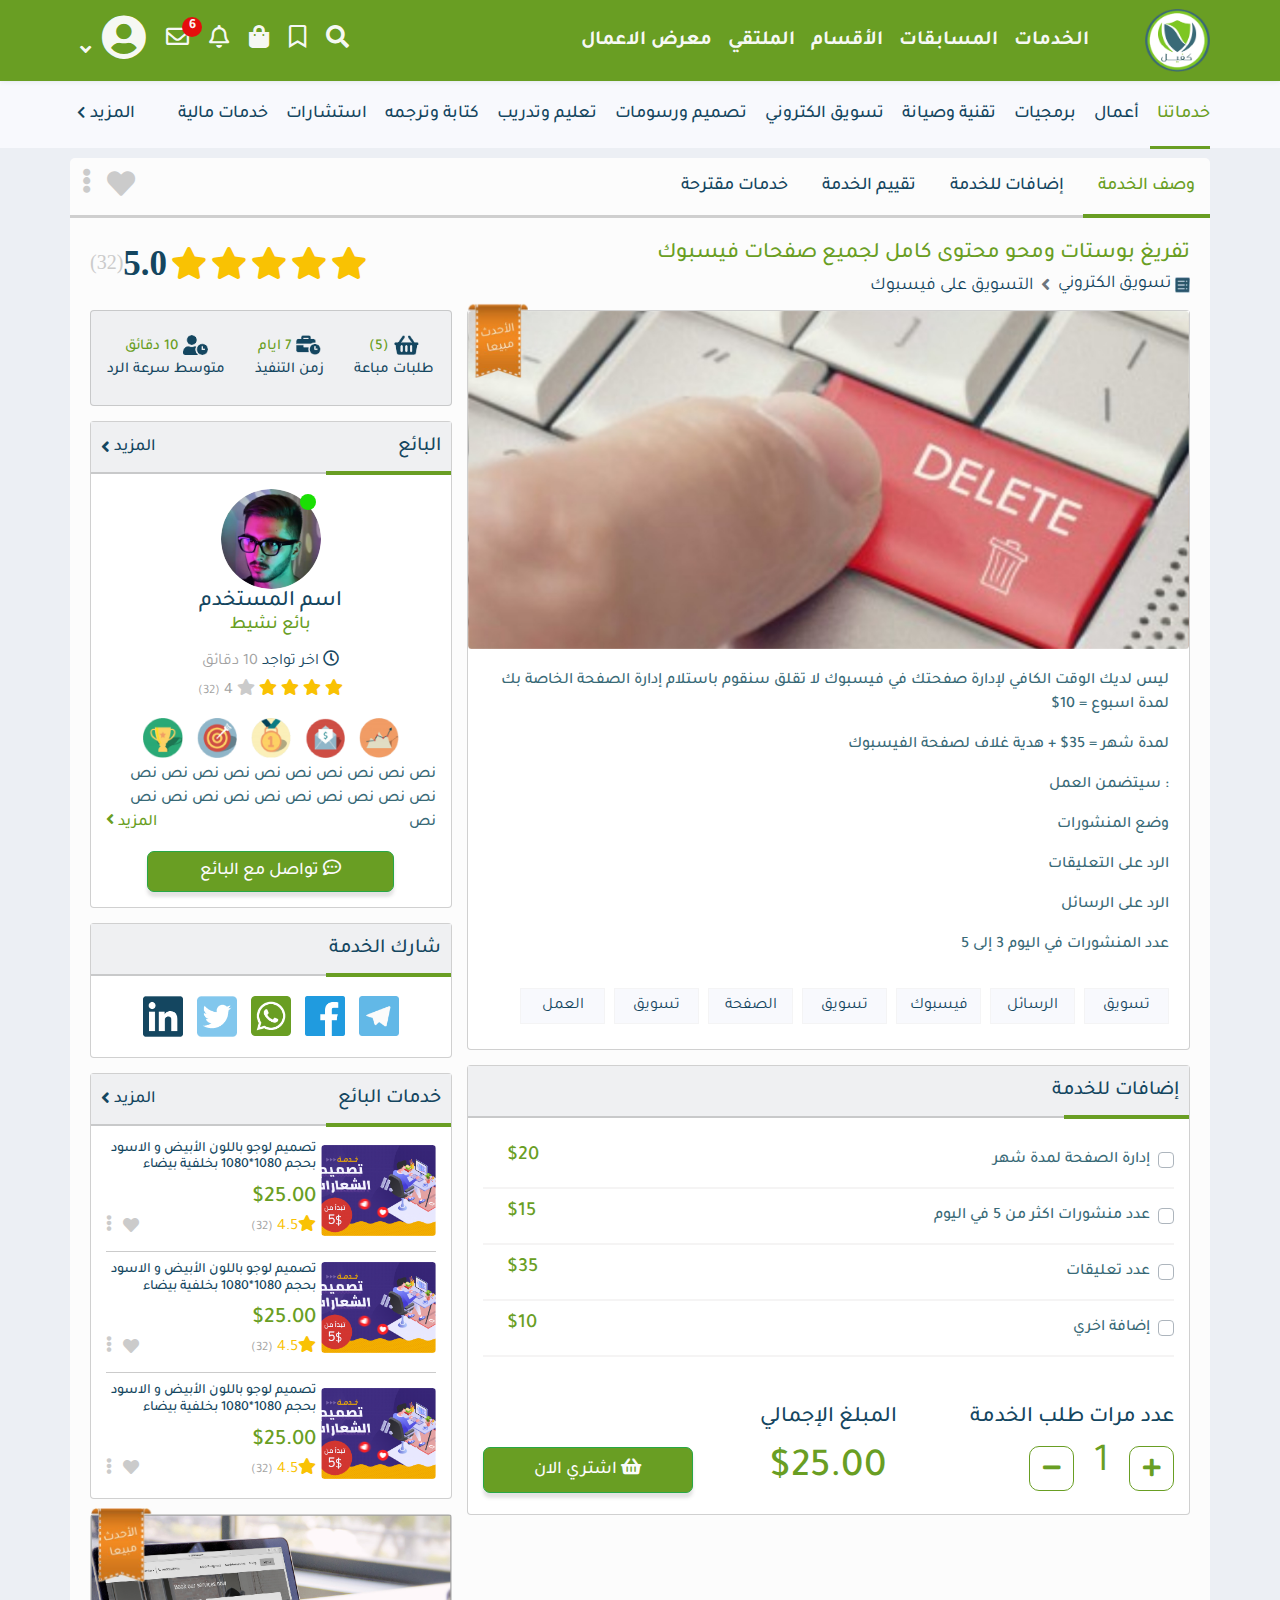
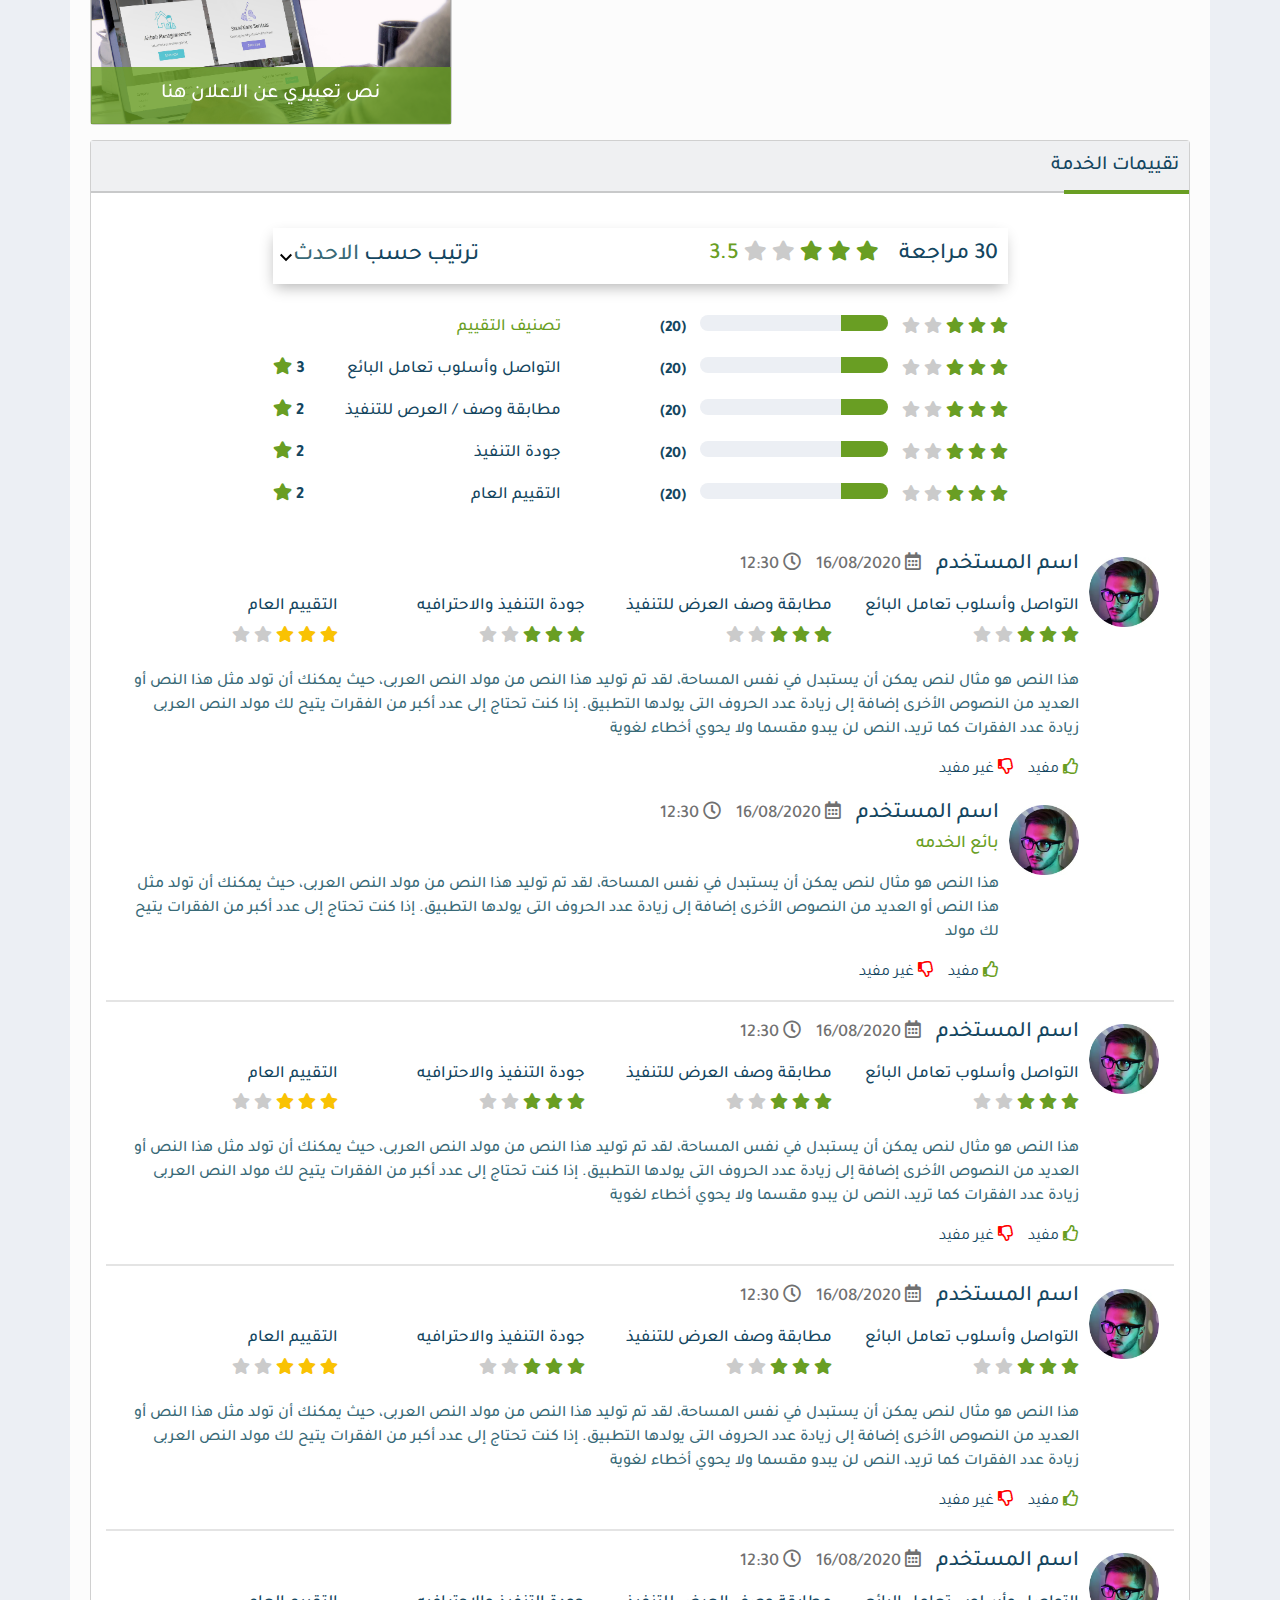
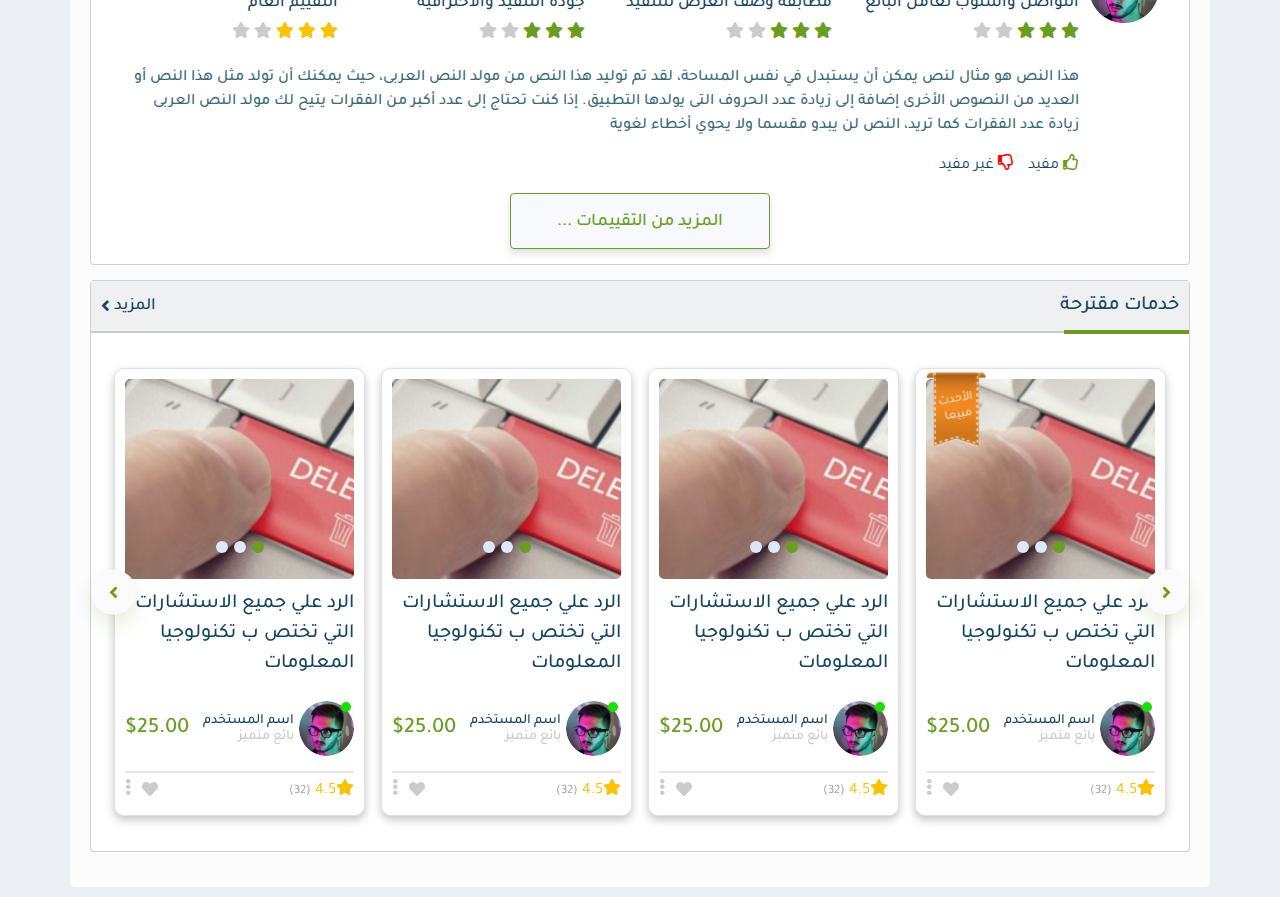
==== commit 0cccfc23: "home&service pages" ====
--- a/index.html
+++ b/index.html
@@ -529,11 +529,14 @@
                                                 <select name="" onchange="" onclick="return false;" id="">
                                                     <option value="new">الاحدث</option>
                                                     <option value="old">الاقدم</option>
-                                          </select>
-                                                <p class="selecionado_opcion" onclick="open_select(this)"></p><span onclick="open_select(this)" class="icon_select_mate"><svg fill="#000000" height="24" viewBox="0 0 24 24" width="24" xmlns="http://www.w3.org/2000/svg">
-                                            <path d="M7.41 7.84L12 12.42l4.59-4.58L18 9.25l-6 6-6-6z"/>
-                                            <path d="M0-.75h24v24H0z" fill="none"/>
-                                        </svg></span>
+                                               </select>
+                                                <p class="selecionado_opcion" onclick="open_select(this)"></p>
+                                                <span onclick="open_select(this)" class="icon_select_mate">
+                                                    <svg fill="#000000" height="24" viewBox="0 0 24 24" width="24" xmlns="http://www.w3.org/2000/svg">
+                                                        <path d="M7.41 7.84L12 12.42l4.59-4.58L18 9.25l-6 6-6-6z"/>
+                                                        <path d="M0-.75h24v24H0z" fill="none"/>
+                                                    </svg>
+                                               </span>
                                                 <div class="cont_list_select_mate">
                                                     <ul class="cont_select_int"> </ul>
                                                 </div>
--- a/sass/style.css
+++ b/sass/style.css
@@ -244,11 +244,61 @@
 
 .card .freelancer-serv h4 {
   display: inline-block;
+  font-size: 14px;
+  font-weight: 500;
 }
 
 .card .freelancer-serv h4 span {
   display: block;
   color: #CBCBCB;
+}
+
+.card .freelancer-serv .price {
+  color: #699E23;
+  font-weight: 500;
+  font-size: 22px;
+}
+
+.card .serv-rate {
+  color: #f9c203;
+  border-top: 2px solid #e6e6e6;
+  padding-top: 6px;
+  margin-top: 5px;
+}
+
+.card .serv-rate small {
+  color: #A2A2A2;
+}
+
+.card .serv-rate .float-left {
+  color: #CBCBCB;
+}
+
+.card .serv-rate .float-left .dropdown {
+  display: inline-block;
+  margin-right: 7px;
+}
+
+.card .serv-rate .float-left .btn {
+  background-color: transparent !important;
+  border: 0 !important;
+  padding: 0 !important;
+  color: #CBCBCB;
+}
+
+.card .serv-rate .float-left .btn::after {
+  display: none;
+}
+
+.card .sale-icon {
+  position: absolute;
+  z-index: 9;
+  left: 0;
+  top: -7px;
+}
+
+.card .sale-icon img {
+  max-width: 60px;
 }
 
 .tooltip-inner {
@@ -448,6 +498,70 @@
 
 .search-select .select-hide {
   display: none;
+}
+
+.serv-head {
+  padding: 10px;
+  border-bottom: 2px solid rgba(162, 162, 162, 0.5);
+  color: #144660;
+  font-weight: 500;
+  position: relative;
+  font-size: 20px;
+}
+
+.serv-head::after {
+  display: block;
+  content: "";
+  width: 125px;
+  height: 4px;
+  background: #699E23;
+  right: 0;
+  position: absolute;
+  bottom: -3px;
+}
+
+.serv-head .float-left {
+  font-size: 17px;
+  vertical-align: middle;
+  line-height: 31px;
+}
+
+.serv-head .float-left i {
+  vertical-align: middle;
+}
+
+.form-control {
+  -webkit-box-shadow: none !important;
+          box-shadow: none !important;
+  outline: none !important;
+}
+
+.bread-block .breadcrumb {
+  background-color: transparent;
+  margin-top: 25px;
+}
+
+.bread-block .breadcrumb li {
+  font-weight: bold;
+  font-size: 22px;
+}
+
+.bread-block .breadcrumb li a {
+  color: #699E23;
+}
+
+.bread-block .breadcrumb li.active {
+  color: #144660;
+  font-weight: 500;
+}
+
+.bread-block .breadcrumb .breadcrumb-item + .breadcrumb-item::before {
+  font-family: 'Font Awesome 5 Free';
+  content: "\f104";
+  font-weight: 900;
+  padding-right: 0;
+  vertical-align: middle;
+  color: #699E23;
 }
 
 /*** start top-menu style ****/
@@ -735,6 +849,190 @@
   height: 100%;
 }
 
+/**** home page style ***/
+/*** title banner ***/
+.title-banner {
+  background: #ECCD00;
+  padding: 10px 0;
+}
+
+.title-banner .title {
+  color: #144660;
+  font-weight: 600;
+  font-size: 20px;
+  cursor: pointer;
+}
+
+/** home slider style ***/
+.home-slider .carousel-indicators {
+  bottom: 25px;
+}
+
+.home-slider .carousel-indicators li {
+  width: 17px;
+  height: 17px;
+  background-color: #144660;
+}
+
+.home-slider .carousel-indicators li.active {
+  background-color: #699E23;
+}
+
+/**page-content styles **/
+.page-content {
+  /**search-block style **/
+}
+
+.page-content .search-block {
+  background: #F8F9FD;
+  -webkit-box-shadow: 0px 10px 6px #14466029;
+          box-shadow: 0px 10px 6px #14466029;
+  border-top: 3px solid #EDF0F5;
+}
+
+@media (min-width: 992px) {
+  .page-content .search-block.home {
+    margin-top: -25px;
+    position: relative;
+  }
+}
+
+.page-content .search-block ul.filter-menu {
+  display: block;
+  list-style-type: none;
+  margin: 0;
+  padding: 0;
+  /* Hidden placeholder */
+}
+
+.page-content .search-block ul.filter-menu li.menu-button {
+  display: inline-block;
+  border-left: 1px solid rgba(105, 158, 35, 0.4);
+  color: #144660;
+  font-weight: 500;
+}
+
+.page-content .search-block ul.filter-menu li.menu-button .btn:not(.btn-success) {
+  background: none !important;
+  -webkit-box-shadow: none !important;
+          box-shadow: none !important;
+  border: 0 !important;
+  color: #144660;
+  font-weight: 500;
+  padding-top: 12px;
+  padding-bottom: 12px;
+}
+
+.page-content .search-block ul.filter-menu li.menu-button .btn:not(.btn-success)::after {
+  vertical-align: middle;
+}
+
+.page-content .search-block ul.filter-menu li.menu-button.float-left {
+  border-left: 0;
+  border-right: 1px solid rgba(105, 158, 35, 0.4);
+}
+
+.page-content .search-block ul.filter-menu li.menu-button.float-left .selecionado_opcion {
+  padding: 12px 0.75rem;
+  margin: 0;
+}
+
+.page-content .search-block ul.filter-menu li.menu-button.float-left .selecionado_opcion::after {
+  display: inline-block;
+  margin-right: 0.255em;
+  vertical-align: middle;
+  content: "";
+  border-top: 0.3em solid;
+  border-right: 0.3em solid transparent;
+  border-bottom: 0;
+  border-left: 0.3em solid transparent;
+}
+
+.page-content .search-block ul.filter-menu li.menu-button:first-child .btn {
+  padding-right: 0;
+}
+
+.page-content .search-block ul.filter-menu select option[disabled]:first-child {
+  display: none !important;
+}
+
+.page-content .search-block ul.filter-menu .dropdown-menu {
+  right: 0;
+  left: auto;
+  background-color: #fff;
+  min-width: 230px;
+  padding: 0;
+}
+
+.page-content .search-block ul.filter-menu .dropdown-menu .dropdown-item,
+.page-content .search-block ul.filter-menu .dropdown-menu li {
+  padding: 7px 10px 5px 10px;
+  border-bottom: 1px solid #DEE7DD;
+  font-size: 18px;
+  font-weight: 500;
+  color: #2C5870;
+}
+
+.page-content .search-block ul.filter-menu .dropdown-menu .dropdown-item a,
+.page-content .search-block ul.filter-menu .dropdown-menu li a {
+  width: 100%;
+  display: block;
+}
+
+.page-content .search-block ul.filter-menu .dropdown-menu .dropdown-item a label,
+.page-content .search-block ul.filter-menu .dropdown-menu li a label {
+  padding: 0;
+}
+
+.page-content .search-block ul.filter-menu .dropdown-menu .dropdown-item .fa-star,
+.page-content .search-block ul.filter-menu .dropdown-menu li .fa-star {
+  color: #f9c203;
+  font-size: 14px;
+}
+
+.page-content .search-block ul.filter-menu .dropdown-menu li.active {
+  background-color: #EEEEEE;
+}
+
+.page-content .search-block ul.filter-menu .dropdown-menu .multiselect-all {
+  display: none;
+}
+
+.page-content .search-block ul.filter-menu .dropdown-menu form .row {
+  margin: 15px 0 0 0;
+  -webkit-box-align: center;
+      -ms-flex-align: center;
+          align-items: center;
+}
+
+.page-content .search-block ul.filter-menu .dropdown-menu form .row .col-auto {
+  max-width: 30px;
+  -webkit-box-flex: 0;
+      -ms-flex: 0 0 30px;
+          flex: 0 0 30px;
+}
+
+.page-content .search-block ul.filter-menu .dropdown-menu form .row label {
+  color: #144660;
+  font-weight: 500;
+}
+
+.page-content .search-block ul.filter-menu .dropdown-menu form .row .form-control {
+  border-color: #2d91c6;
+}
+
+.page-content .search-block ul.filter-menu .dropdown-menu .btn-success {
+  width: 100%;
+  text-align: center;
+  margin-bottom: 15px;
+  border-radius: 3px;
+}
+
+.page-content .search-block ul.filter-menu .dropdown-menu .btn-success i {
+  color: #D5E3C3;
+}
+
+/*** bread-block style ***/
 /**** start service-details page style ***/
 .service-details {
   padding: 10px 0;
@@ -929,33 +1227,6 @@
 
 .serv-block .serv-head {
   background: #EFF0F2;
-  padding: 10px;
-  border-bottom: 2px solid rgba(162, 162, 162, 0.5);
-  color: #144660;
-  font-weight: 500;
-  position: relative;
-  font-size: 20px;
-}
-
-.serv-block .serv-head::after {
-  display: block;
-  content: "";
-  width: 125px;
-  height: 4px;
-  background: #699E23;
-  right: 0;
-  position: absolute;
-  bottom: -3px;
-}
-
-.serv-block .serv-head .float-left {
-  font-size: 17px;
-  vertical-align: middle;
-  line-height: 31px;
-}
-
-.serv-block .serv-head .float-left i {
-  vertical-align: middle;
 }
 
 .serv-block .sale-icon {
@@ -1718,6 +1989,15 @@
   .serv-block .sale-icon img {
     max-width: 50px;
   }
+  .page-content .search-block ul.filter-menu li.menu-button.float-left {
+    float: none !important;
+    border: 0;
+  }
+  .page-content .search-block ul.filter-menu .dropdown-menu {
+    -webkit-transform: translate3d(0, 0px, 0px) !important;
+            transform: translate3d(0, 0px, 0px) !important;
+    top: 100% !important;
+  }
 }
 
 @media (max-width: 767.98px) {
@@ -1742,6 +2022,9 @@
   .service-details .service-container .service-name .float-left {
     float: none !important;
     text-align: left;
+  }
+  .service-details .service-container .service-name .float-left .serv-rate {
+    text-align: center;
   }
   #add-to-service.serv-block .serv-content form .btn {
     margin-top: 10px;
@@ -1783,5 +2066,119 @@
   .comment-block img.col-auto {
     display: none;
   }
+  .page-content .search-block ul.filter-menu,
+  .title-banner {
+    zoom: 0.8;
+  }
+  .main-menu {
+    display: none;
+  }
+  .home-slider .carousel-indicators {
+    bottom: -12px;
+  }
+}
+
+@media (max-width: 600px) {
+  .page-content .search-block ul.filter-menu {
+    display: -webkit-box;
+    display: -ms-flexbox;
+    display: flex;
+    -ms-flex-wrap: wrap;
+    flex-wrap: wrap;
+    margin: 0 -15px;
+  }
+  .page-content .search-block ul.filter-menu li.menu-button {
+    width: 100%;
+    max-width: 33.33333%;
+    -webkit-box-flex: 0;
+        -ms-flex: 0 0 33.33333%;
+            flex: 0 0 33.33333%;
+    text-align: center;
+  }
+  .page-content .search-block ul.filter-menu li.menu-button:nth-child(1), .page-content .search-block ul.filter-menu li.menu-button:nth-child(2) {
+    width: 100%;
+    max-width: 50%;
+    -webkit-box-flex: 0;
+        -ms-flex: 0 0 50%;
+            flex: 0 0 50%;
+    border-bottom: 1px solid rgba(105, 158, 35, 0.4);
+  }
+  .page-content .search-block ul.filter-menu li.menu-button:first-child .btn {
+    padding-right: 0.75rem;
+  }
+  .home-slider .carousel-indicators li {
+    width: 12px;
+    height: 12px;
+  }
+}
+
+@media (min-width: 550px) {
+  .show-xs {
+    display: none !important;
+  }
+}
+
+@media (max-width: 550px) {
+  .hide-xs {
+    display: none !important;
+  }
+  .show-xs {
+    display: block !important;
+  }
+  .block-sm {
+    display: block;
+    margin-bottom: 5px;
+  }
+  .service-details .service-container .tabs-head .float-left {
+    margin-top: 7px;
+  }
+  .service-details .service-container .tabs-head .float-left .dropdown .dropdown-toggle,
+  .service-details .service-container .tabs-head .float-left .fa-heart {
+    font-size: 18px;
+  }
+  .service-details .service-container .tabs-head ul li a {
+    font-size: 14px;
+    padding: 15px 7px;
+  }
+  .service-details .service-container .tabs-head .float-left .dropdown .dropdown-toggle {
+    padding-right: 3px;
+    padding-left: 5px;
+  }
+  .serv-block .serv-content form .custom-control {
+    padding-left: 0;
+    font-size: 14px;
+  }
+  .serv-block .serv-content .add-serv .add-more {
+    zoom: 0.8;
+  }
+  .serv-block .serv-content .price {
+    font-size: 20px;
+  }
+  .serv-block .serv-content a.float-left {
+    float: none !important;
+    width: 100%;
+    text-align: center;
+    display: block;
+    font-weight: bold;
+    font-size: 20px;
+  }
+  .serv-block .serv-content a.float-left i {
+    vertical-align: middle;
+  }
+  .comment-block .name .comment-time {
+    margin-right: 0;
+  }
+}
+
+@media (max-width: 500px) {
+  .card .serv-imgs img.w-100 {
+    height: auto;
+  }
+}
+
+@media (max-width: 420px) {
+  .rating-block .rate-head .rating {
+    display: none;
+  }
 }
 /*# sourceMappingURL=style.css.map */